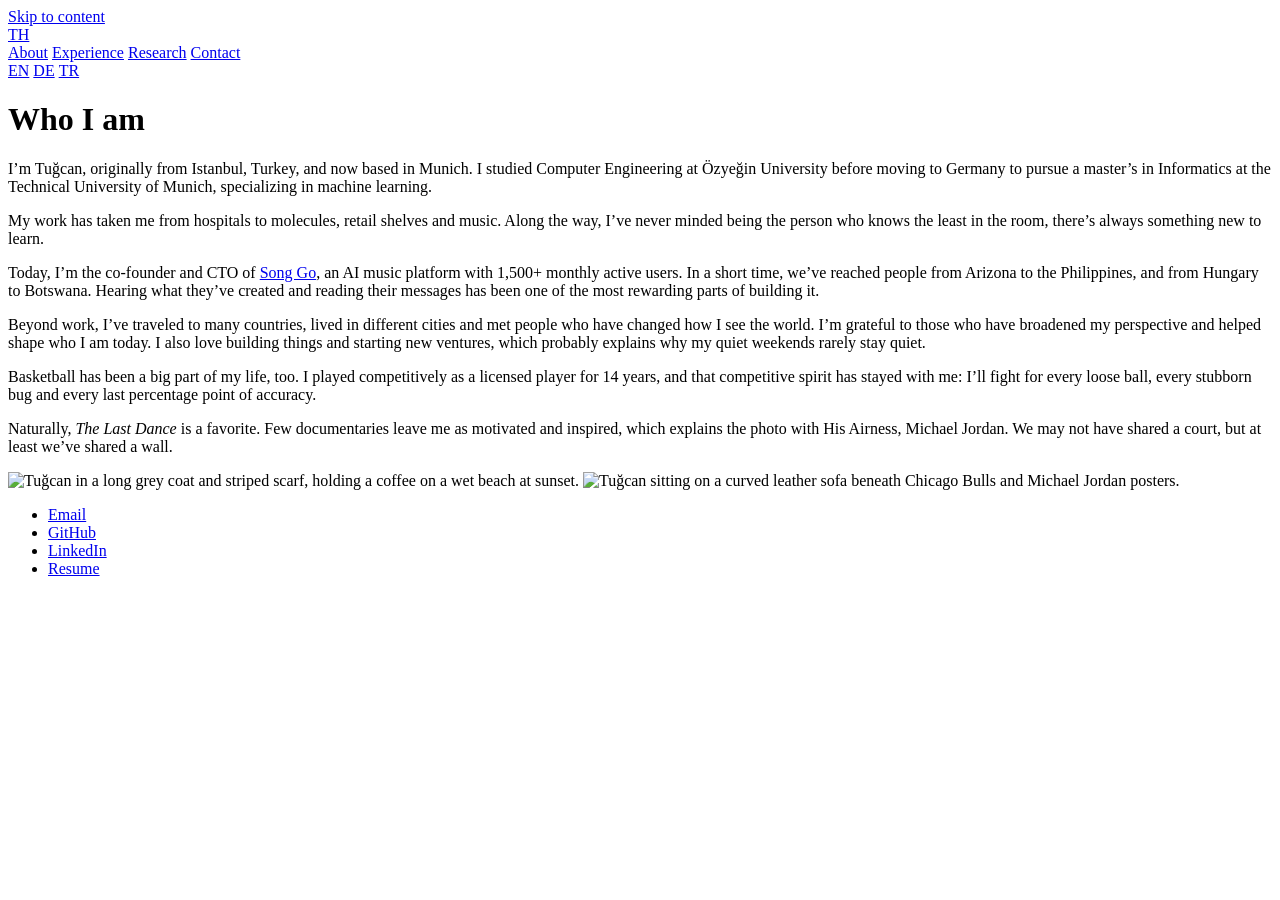
==== public/about/index.html @ 8f58df99 "Add personal portfolio site Static multi-language site (EN, DE, TR) with home and about pages." ====
<!doctype html>
<html lang="en">
<head>
  <meta charset="utf-8">
  <meta name="viewport" content="width=device-width, initial-scale=1">
  <title>About — Tuğcan Hoşer</title>
  <meta name="description" content="Tuğcan Hoşer is a machine learning engineer in Munich and the co-founder and CTO of Song Go.">
  <link rel="canonical" href="https://tugcanhoser.com/about/">
  <link rel="alternate" hreflang="en" href="https://tugcanhoser.com/about/">
  <link rel="alternate" hreflang="de" href="https://tugcanhoser.com/de/about/">
  <link rel="alternate" hreflang="tr" href="https://tugcanhoser.com/tr/about/">
  <link rel="alternate" hreflang="x-default" href="https://tugcanhoser.com/about/">
  <link rel="icon" href="/favicon.svg?v=4" type="image/svg+xml">
  <meta name="theme-color" content="#f6f4ee" media="(prefers-color-scheme: light)">
  <meta name="theme-color" content="#11181a" media="(prefers-color-scheme: dark)">
  <meta property="og:type" content="profile">
  <meta property="og:url" content="https://tugcanhoser.com/about/">
  <meta property="og:title" content="About — Tuğcan Hoşer">
  <meta property="og:description" content="Machine learning engineer in Munich and co-founder and CTO of Song Go.">
  <link rel="preload" href="/fonts/newsreader-latin-wght-normal.woff2" as="font" type="font/woff2" crossorigin>
  <link rel="stylesheet" href="/styles.css?v=4">
</head>
<body>
  <a class="skip" href="#main">Skip to content</a>

  <nav class="nav wrap" aria-label="Main">
    <a class="mark" href="/">TH</a>
    <div class="nav-links">
      <a href="/about/" aria-current="page">About</a>
      <a href="/#experience">Experience</a>
      <a href="/#research">Research</a>
      <a href="/#contact">Contact</a>
      <div class="lang" role="group" aria-label="Language">
        <a href="/about/" lang="en" aria-current="true">EN</a>
        <a href="/de/about/" lang="de">DE</a>
        <a href="/tr/about/" lang="tr">TR</a>
      </div>
    </div>
  </nav>

  <main id="main" class="about wrap">
    <div>
      <h1>Who I am</h1>
      <div class="about-text">
        <p>I’m Tuğcan, originally from Istanbul, Turkey, and now based in Munich. I studied Computer Engineering at Özyeğin University before moving to Germany to pursue a master’s in Informatics at the Technical University of Munich, specializing in machine learning.</p>
        <p>My work has taken me from hospitals to molecules, retail shelves and music. Along the way, I’ve never minded being the person who knows the least in the room, there’s always something new to learn.</p>
        <p>Today, I’m the co-founder and CTO of <a href="https://www.songgo.io/">Song Go</a>, an AI music platform with 1,500+ monthly active users. In a short time, we’ve reached people from Arizona to the Philippines, and from Hungary to Botswana. Hearing what they’ve created and reading their messages has been one of the most rewarding parts of building it.</p>
        <p>Beyond work, I’ve traveled to many countries, lived in different cities and met people who have changed how I see the world. I’m grateful to those who have broadened my perspective and helped shape who I am today. I also love building things and starting new ventures, which probably explains why my quiet weekends rarely stay quiet.</p>
        <p>Basketball has been a big part of my life, too. I played competitively as a licensed player for 14 years, and that competitive spirit has stayed with me: I’ll fight for every loose ball, every stubborn bug and every last percentage point of accuracy.</p>
        <p>Naturally, <em>The Last Dance</em> is a favorite. Few documentaries leave me as motivated and inspired, which explains the photo with His Airness, Michael Jordan. We may not have shared a court, but at least we’ve shared a wall.</p>
      </div>
    </div>
    <div class="photos">
      <img src="/images/tugcan-beach.webp" width="1200" height="1600" alt="Tuğcan in a long grey coat and striped scarf, holding a coffee on a wet beach at sunset.">
      <img src="/images/tugcan-bulls.webp" width="1200" height="1600" loading="lazy" alt="Tuğcan sitting on a curved leather sofa beneath Chicago Bulls and Michael Jordan posters.">
    </div>
  </main>

  <footer class="contact wrap">
    <ul class="contact-links">
      <li><a href="mailto:tugcanhsr@hotmail.com">Email</a></li>
      <li><a href="https://github.com/Tugcannn">GitHub</a></li>
      <li><a href="https://www.linkedin.com/in/tu%C4%9Fcan-ho%C5%9Fer-4b62b41b5/">LinkedIn</a></li>
      <li><a href="/tugcan-hoser-resume.pdf">Resume</a></li>
    </ul>
  </footer>
</body>
</html>
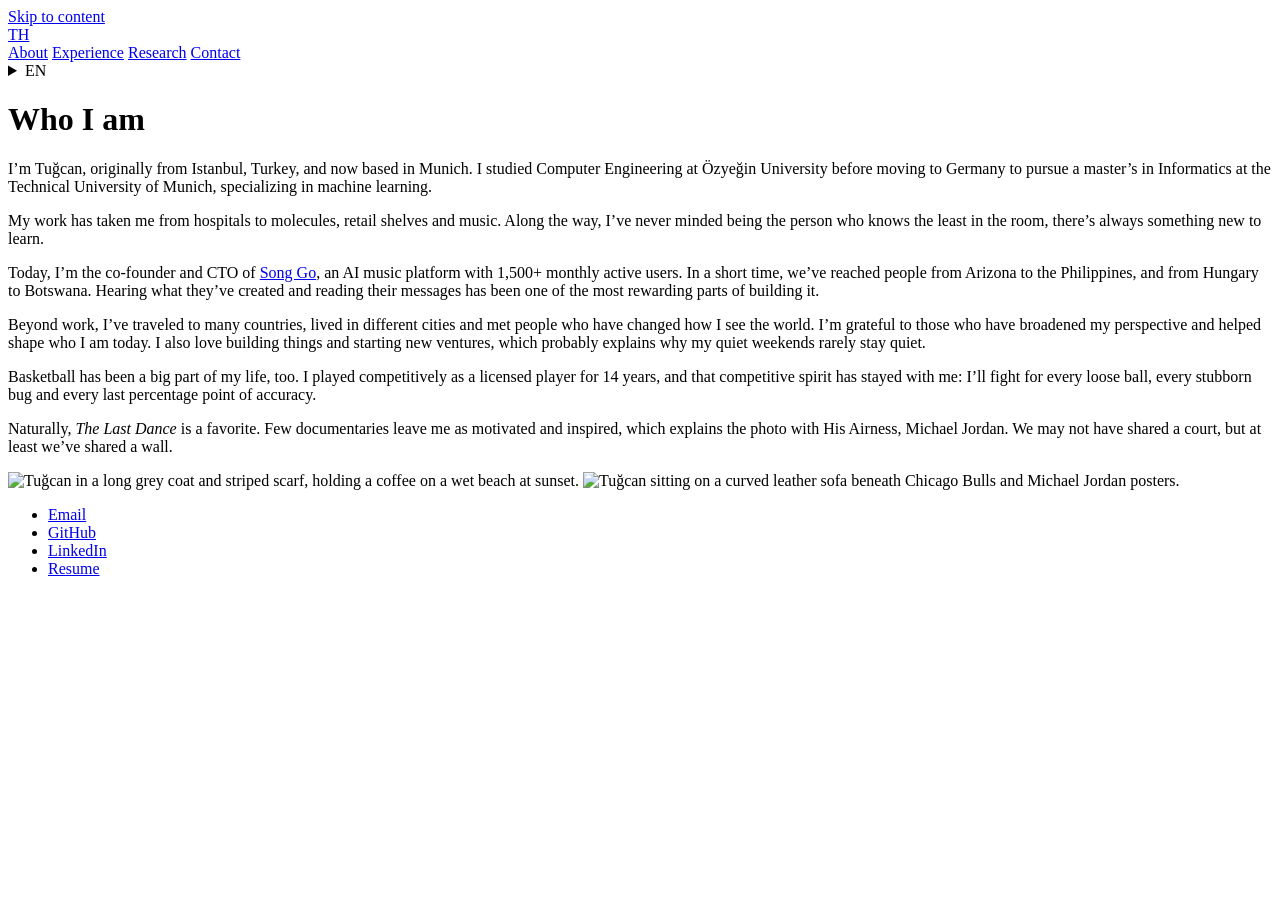
==== commit 7ab243b7: "Use a dropdown for the language switcher" ====
--- a/public/about/index.html
+++ b/public/about/index.html
@@ -18,7 +18,7 @@
   <meta property="og:title" content="About — Tuğcan Hoşer">
   <meta property="og:description" content="Machine learning engineer in Munich and co-founder and CTO of Song Go.">
   <link rel="preload" href="/fonts/newsreader-latin-wght-normal.woff2" as="font" type="font/woff2" crossorigin>
-  <link rel="stylesheet" href="/styles.css?v=4">
+  <link rel="stylesheet" href="/styles.css?v=5">
 </head>
 <body>
   <a class="skip" href="#main">Skip to content</a>
@@ -30,11 +30,14 @@
       <a href="/#experience">Experience</a>
       <a href="/#research">Research</a>
       <a href="/#contact">Contact</a>
-      <div class="lang" role="group" aria-label="Language">
-        <a href="/about/" lang="en" aria-current="true">EN</a>
-        <a href="/de/about/" lang="de">DE</a>
-        <a href="/tr/about/" lang="tr">TR</a>
-      </div>
+      <details class="lang">
+        <summary aria-label="Language">EN</summary>
+        <div class="lang-menu">
+          <a href="/about/" lang="en" aria-current="true">English</a>
+          <a href="/de/about/" lang="de">Deutsch</a>
+          <a href="/tr/about/" lang="tr">Türkçe</a>
+        </div>
+      </details>
     </div>
   </nav>
 
@@ -64,5 +67,6 @@
       <li><a href="/tugcan-hoser-resume.pdf">Resume</a></li>
     </ul>
   </footer>
+  <script src="/lang.js" defer></script>
 </body>
 </html>
